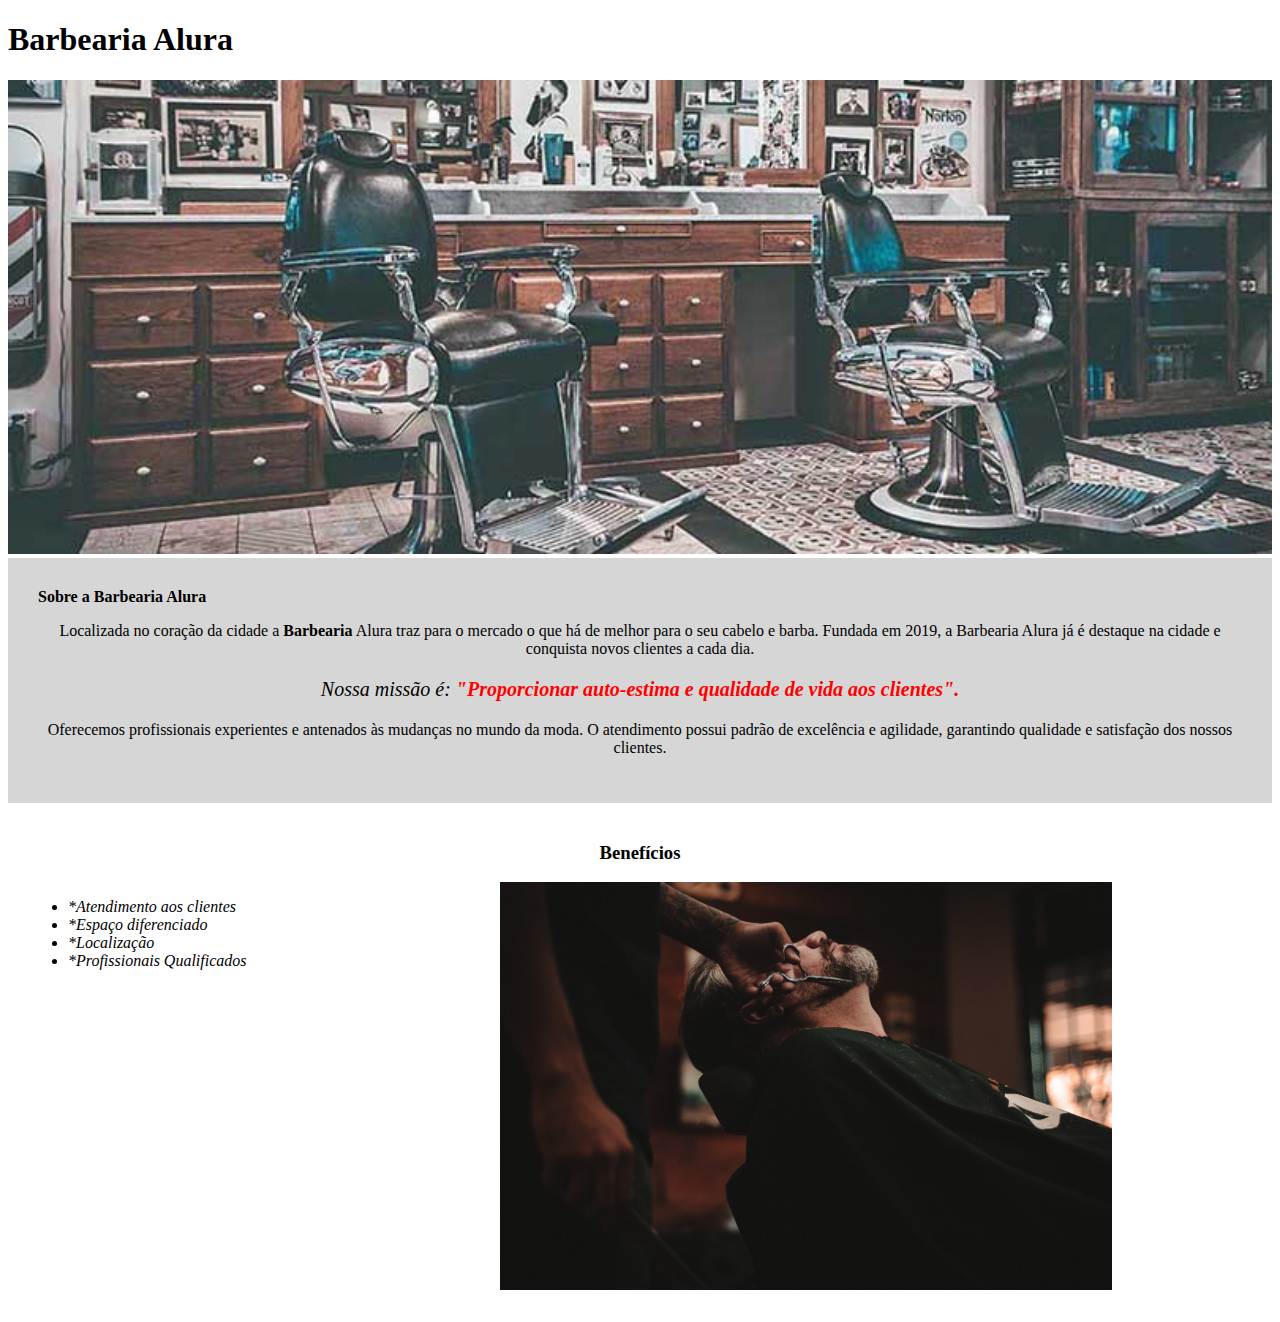
==== index.html @ 66827510 "Add files via upload" ====
<!DOCTYPE html>
<html lang="pt-br">
<head>
    <meta charset="UTF-8">
    <meta http-equiv="X-UA-Compatible" content="IE=edge">
    <meta name="viewport" content="width=device-width, initial-scale=1.0">
    <title>Barbearia Alura</title>
    <link rel="stylesheet" href="style.css">
</head>

<body>

    <header>
        <h1>Barbearia Alura </h1>
    </header>
    <img id="banner" src="banner.jpg" alt="">
    <div class="principal">
        <h2c class="titulo-centralizado">  <strong>Sobre a Barbearia Alura</strong> </h2> 

        <p>Localizada no coração da cidade a <strong>Barbearia</strong>  Alura traz para o mercado o que há de melhor para o seu cabelo e barba. Fundada em 2019, a Barbearia Alura já é destaque na cidade e conquista novos clientes a cada dia.</p> 
        
        <p id="missaoRato"><em>Nossa missão é:  <strong> "Proporcionar auto-estima e qualidade de vida aos clientes".</strong></em></p>
        
        <p>Oferecemos profissionais experientes e antenados às mudanças no mundo da moda. O atendimento possui padrão de excelência e agilidade, garantindo qualidade e satisfação dos nossos clientes.</p> 
    </div>

    <div class="beneficios">
            <h3 class="titulo-centralizado">  Benefícios</h3>
            

            <ul>
                <li class="itens"> *Atendimento aos clientes</li>
                <li class="itens">*Espaço diferenciado</li>
                <li class="itens">*Localização</li>
                <li class="itens">*Profissionais Qualificados</li>
            </ul>

            <img src="beneficios.jpg" class="imagembeneficios" alt="">
    </div>
</body>
</html>
---- style.css ----
body{
    
}

#banner{
    width: 100%;
   
}

.principal{
    background: #cccccccc;
    padding: 30px;
    
}

.titulo-centralizado{
    color: black;
    text-align:center;
}

p{
    text-align: center;
    
}

#missaoRato{
    font-size: 20px;
}

em strong{
    color: red;
}

.itens {
    font-style: italic;
}

.beneficios {
    background: #ffffff;
    padding:  20px;
}


ul{
    display: inline-block;
    vertical-align: top;
    width: 20%;
    margin-right: 15%;
}

.imagembeneficios {
    width:50%;
}
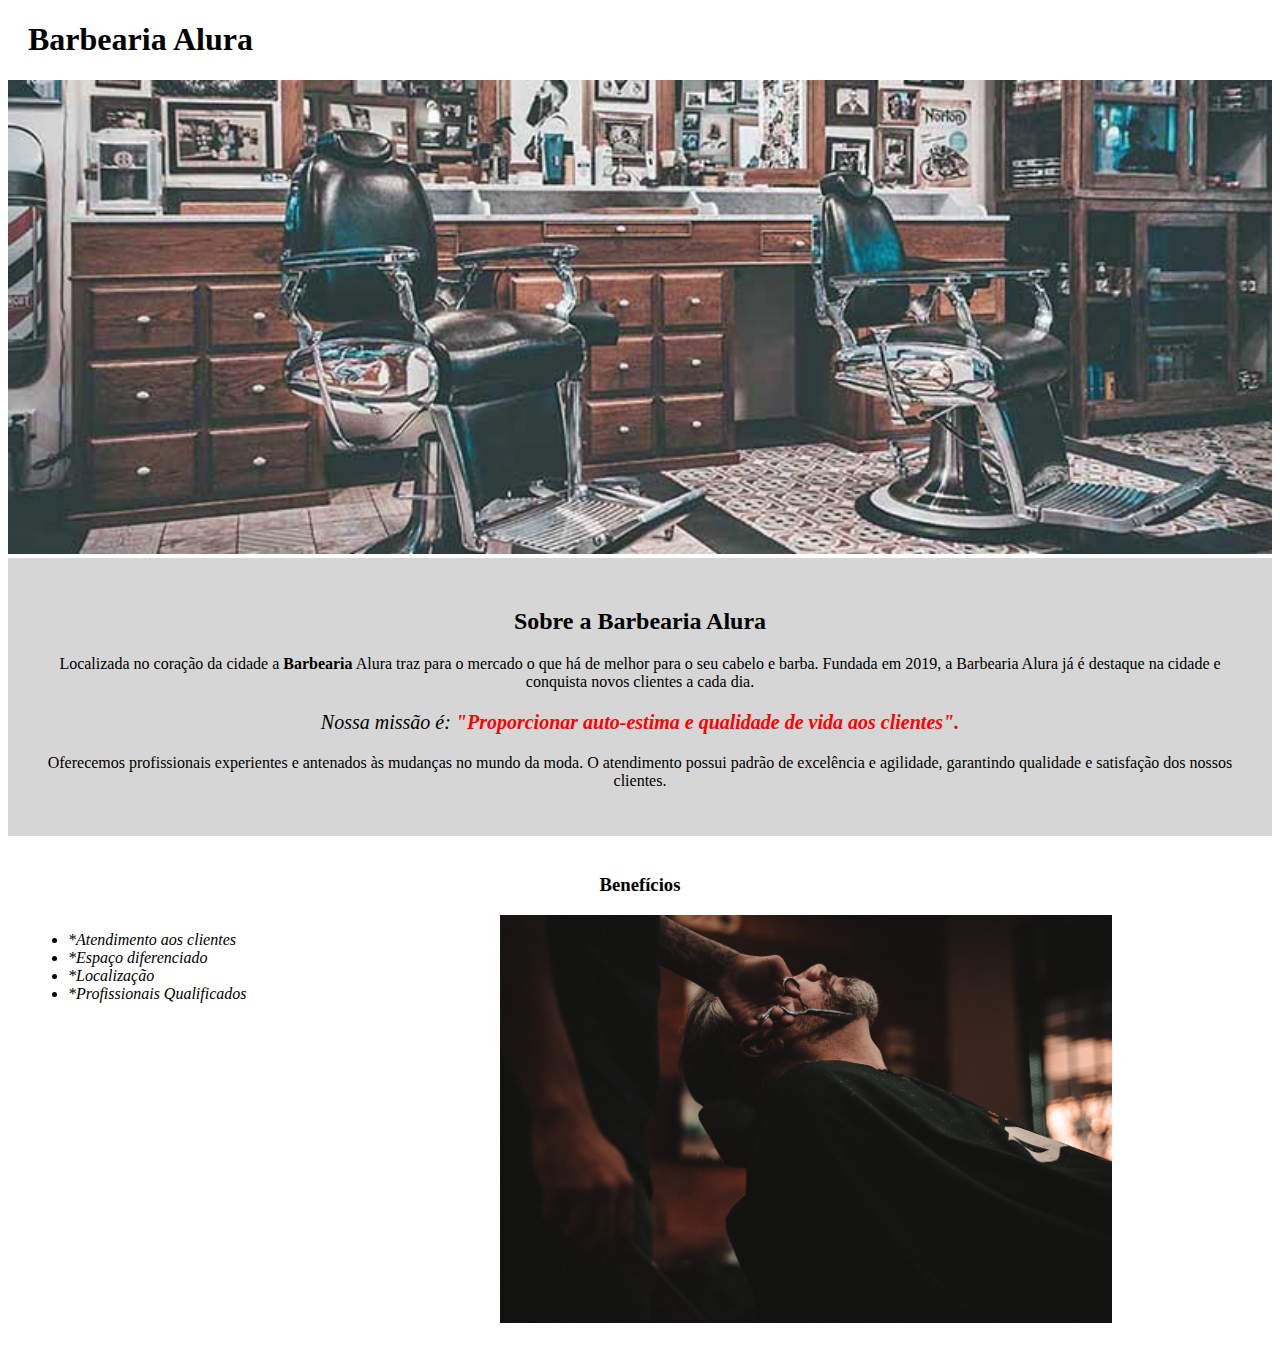
==== commit a80c1aa6: "Add files via upload" ====
--- a/index.html
+++ b/index.html
@@ -11,11 +11,12 @@
 <body>
 
     <header>
-        <h1>Barbearia Alura </h1>
+        <h1 class="titulo-principal">  Barbearia Alura </h1>
     </header>
+    
     <img id="banner" src="banner.jpg" alt="">
     <div class="principal">
-        <h2c class="titulo-centralizado">  <strong>Sobre a Barbearia Alura</strong> </h2> 
+        <h2 class="titulo-centralizado">  <strong>Sobre a Barbearia Alura</strong> </h2> 
 
         <p>Localizada no coração da cidade a <strong>Barbearia</strong>  Alura traz para o mercado o que há de melhor para o seu cabelo e barba. Fundada em 2019, a Barbearia Alura já é destaque na cidade e conquista novos clientes a cada dia.</p> 
         
--- a/style.css
+++ b/style.css
@@ -11,6 +11,10 @@
     background: #cccccccc;
     padding: 30px;
     
+}
+.titulo-principal {
+    padding-left: 20px;
+
 }
 
 .titulo-centralizado{
@@ -50,4 +54,8 @@
 
 .imagembeneficios {
     width:50%;
+}
+
+.titulo-centralizado{
+    text-align: center;
 }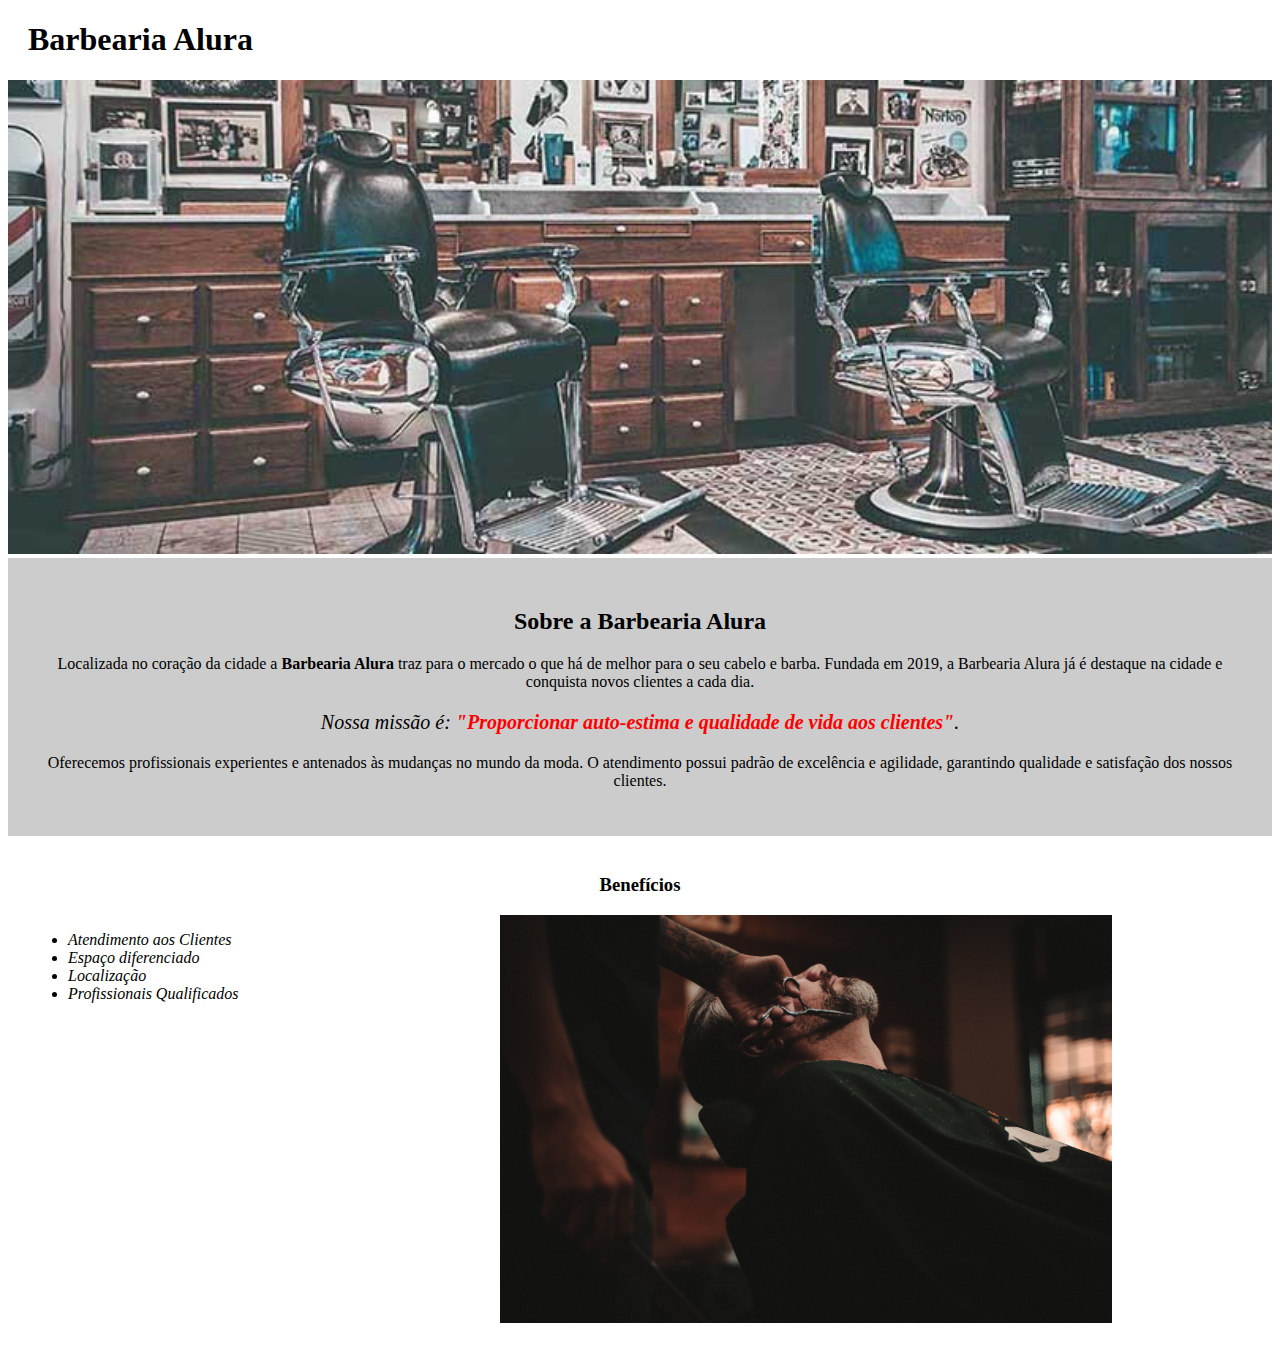
==== commit 6a1e2fb7: "Add files via upload" ====
--- a/index.html
+++ b/index.html
@@ -1,42 +1,37 @@
-<!DOCTYPE html>
-<html lang="pt-br">
-<head>
-    <meta charset="UTF-8">
-    <meta http-equiv="X-UA-Compatible" content="IE=edge">
-    <meta name="viewport" content="width=device-width, initial-scale=1.0">
-    <title>Barbearia Alura</title>
-    <link rel="stylesheet" href="style.css">
-</head>
-
-<body>
-
-    <header>
-        <h1 class="titulo-principal">  Barbearia Alura </h1>
-    </header>
-    
-    <img id="banner" src="banner.jpg" alt="">
-    <div class="principal">
-        <h2 class="titulo-centralizado">  <strong>Sobre a Barbearia Alura</strong> </h2> 
-
-        <p>Localizada no coração da cidade a <strong>Barbearia</strong>  Alura traz para o mercado o que há de melhor para o seu cabelo e barba. Fundada em 2019, a Barbearia Alura já é destaque na cidade e conquista novos clientes a cada dia.</p> 
-        
-        <p id="missaoRato"><em>Nossa missão é:  <strong> "Proporcionar auto-estima e qualidade de vida aos clientes".</strong></em></p>
-        
-        <p>Oferecemos profissionais experientes e antenados às mudanças no mundo da moda. O atendimento possui padrão de excelência e agilidade, garantindo qualidade e satisfação dos nossos clientes.</p> 
-    </div>
-
-    <div class="beneficios">
-            <h3 class="titulo-centralizado">  Benefícios</h3>
-            
-
-            <ul>
-                <li class="itens"> *Atendimento aos clientes</li>
-                <li class="itens">*Espaço diferenciado</li>
-                <li class="itens">*Localização</li>
-                <li class="itens">*Profissionais Qualificados</li>
-            </ul>
-
-            <img src="beneficios.jpg" class="imagembeneficios" alt="">
-    </div>
-</body>
-</html>
+<!DOCTYPE html>
+<html lang="pt-br">
+	<head>
+		<meta charset="UTF-8">
+		<title>Barbearia Alura</title>
+		<link rel="stylesheet" href="style.css">
+	</head>
+
+	<body>
+		<header>
+			<h1 class="titulo-principal">Barbearia Alura</h1>
+		</header>
+		<img id="banner" src="banner.jpg">
+		<div class="principal">
+			<h2 class="titulo-centralizado">Sobre a Barbearia Alura</h2>
+	 
+			<p>Localizada no coração da cidade a <strong>Barbearia Alura</strong> traz para o mercado o que há de melhor para o seu cabelo e barba. Fundada em 2019, a Barbearia Alura já é destaque na cidade e conquista novos clientes a cada dia.</p>
+
+			<p id="missao"><em>Nossa missão é: <strong>"Proporcionar auto-estima e qualidade de vida aos clientes"</strong>.</em></p>
+
+			<p>Oferecemos profissionais experientes e antenados às mudanças no mundo da moda. O atendimento possui padrão de excelência e agilidade, garantindo qualidade e satisfação dos nossos clientes.</p>
+		</div>
+
+		<div class="beneficios">
+			<h3 class="titulo-centralizado">Benefícios</h3>
+
+			<ul>
+				<li class="itens">Atendimento aos Clientes</li>
+				<li class="itens">Espaço diferenciado</li>
+				<li class="itens">Localização</li>
+				<li class="itens">Profissionais Qualificados</li>
+			</ul>
+
+			<img src="beneficios.jpg" class="imagembeneficios">
+		</div>
+	</body>
+</html>--- a/style.css
+++ b/style.css
@@ -1,61 +1,48 @@
-body{
-    
-}
-
-#banner{
-    width: 100%;
-   
-}
-
-.principal{
-    background: #cccccccc;
-    padding: 30px;
-    
-}
-.titulo-principal {
-    padding-left: 20px;
-
-}
-
-.titulo-centralizado{
-    color: black;
-    text-align:center;
-}
-
-p{
-    text-align: center;
-    
-}
-
-#missaoRato{
-    font-size: 20px;
-}
-
-em strong{
-    color: red;
-}
-
-.itens {
-    font-style: italic;
-}
-
-.beneficios {
-    background: #ffffff;
-    padding:  20px;
-}
-
-
-ul{
-    display: inline-block;
-    vertical-align: top;
-    width: 20%;
-    margin-right: 15%;
-}
-
-.imagembeneficios {
-    width:50%;
-}
-
-.titulo-centralizado{
-    text-align: center;
+#banner {
+	width:100%;
+}
+
+.principal{
+	background: #CCCCCC;
+	padding: 30px;
+}
+
+.titulo-principal {
+	padding-left: 20px;
+}
+
+.titulo-centralizado {
+	text-align: center
+}
+
+p {
+	text-align: center;
+}
+
+#missao {
+	font-size: 20px
+}
+
+em strong {
+	color: #FF0000;
+}
+
+.itens {
+	font-style: italic
+}
+
+.beneficios {
+	background: #FFFFFF;
+	padding: 20px;
+}
+
+ul {
+	display: inline-block;
+	vertical-align: top;
+	width: 20%;
+	margin-right: 15%;
+}
+
+.imagembeneficios {
+	width: 50%;
 }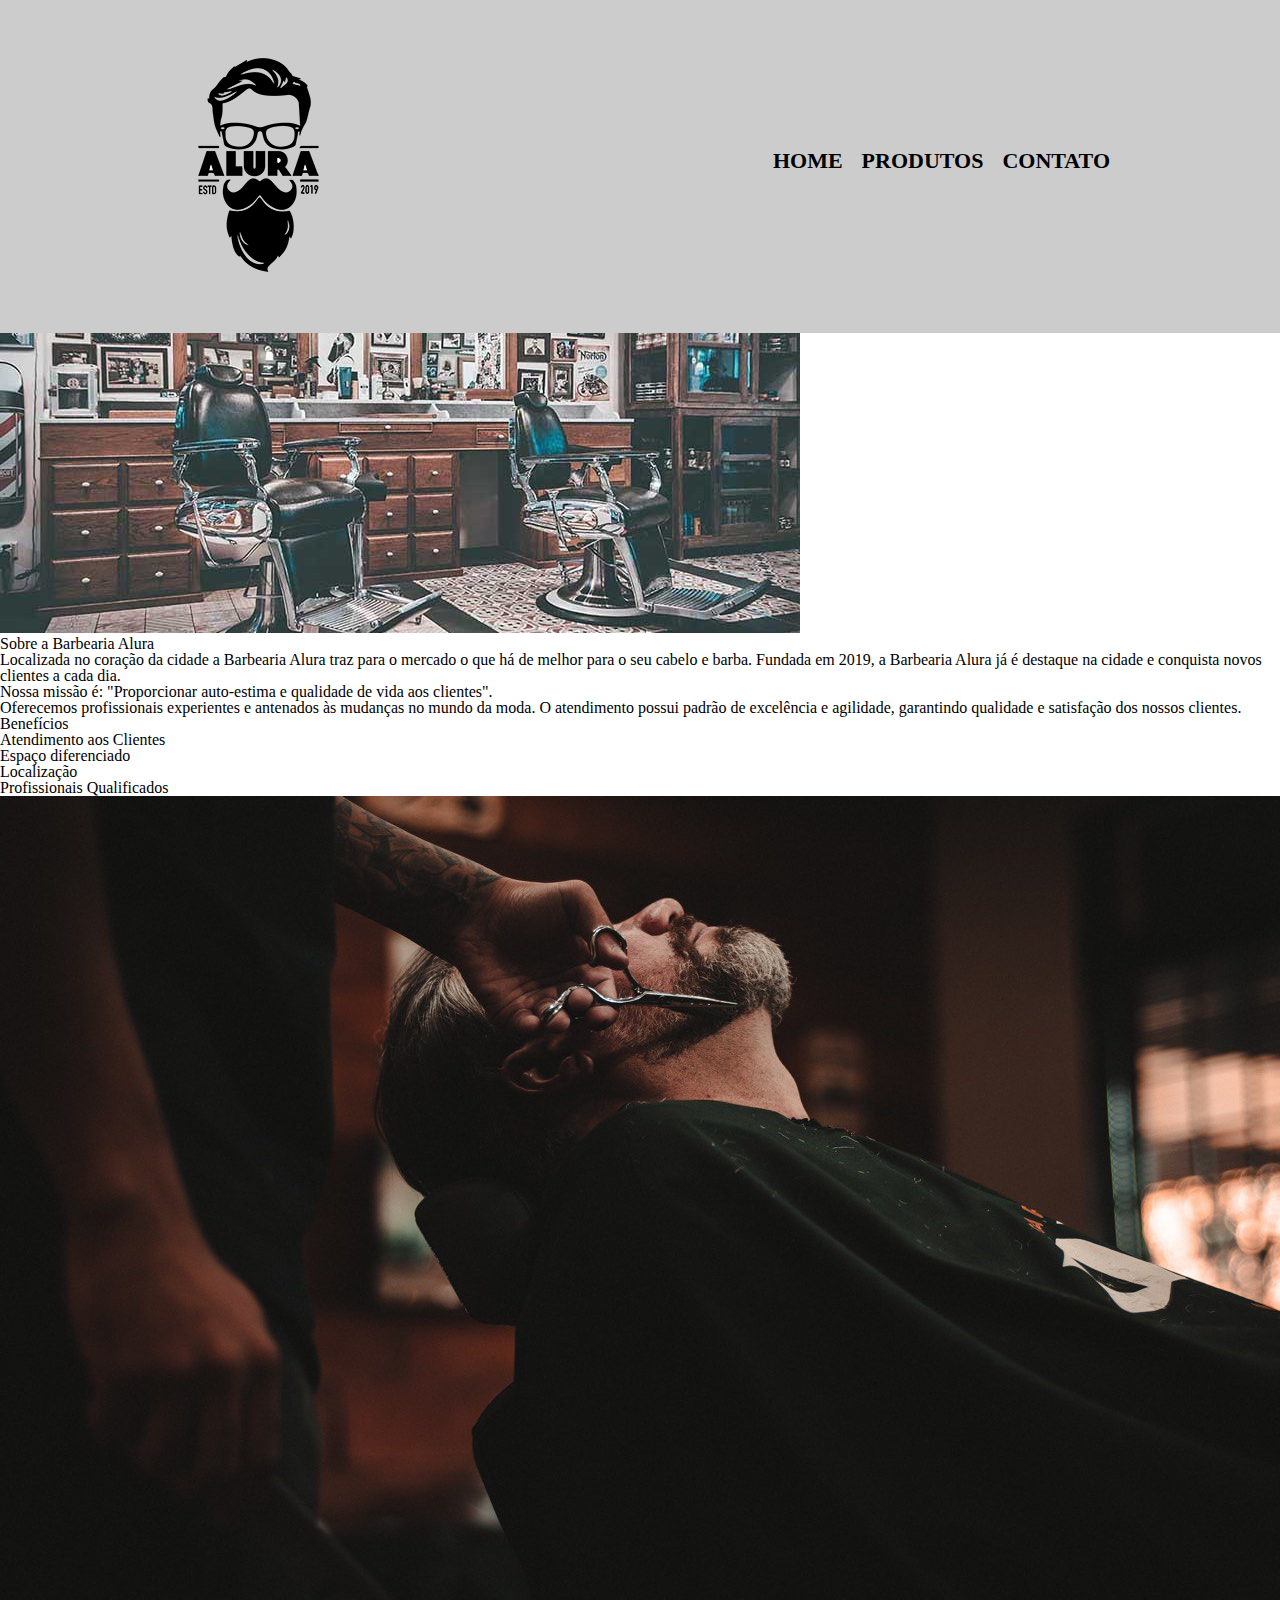
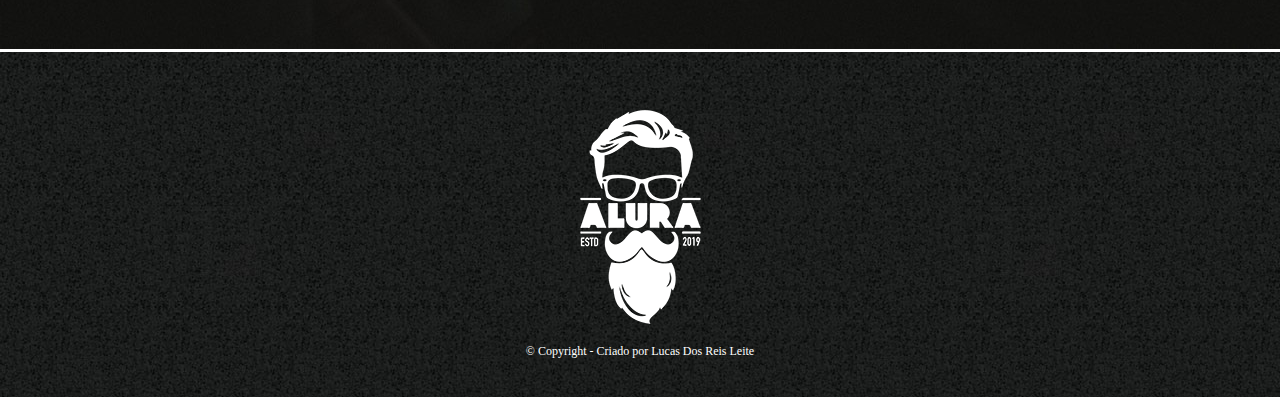
==== commit 06ea5ada: "Add files via upload" ====
--- a/index.html
+++ b/index.html
@@ -3,15 +3,26 @@
 	<head>
 		<meta charset="UTF-8">
 		<title>Barbearia Alura</title>
+		<link rel="stylesheet" href="reset.css">
 		<link rel="stylesheet" href="style.css">
 	</head>
 
 	<body>
 		<header>
-			<h1 class="titulo-principal">Barbearia Alura</h1>
+			<header>
+				<div class="caixa">
+					<h1><img src="logo.png"></h1>
+					<nav>
+						<ul>
+							<li><a href="index.html">Home</a></li>
+							<li><a href="produtos.html">Produtos</a></li>
+							<li><a href="contato.html">Contato</a></li>
+						</ul>
+					</nav>
+			</header>
 		</header>
 		<img id="banner" src="banner.jpg">
-		<div class="principal">
+		<section class="principal">
 			<h2 class="titulo-centralizado">Sobre a Barbearia Alura</h2>
 	 
 			<p>Localizada no coração da cidade a <strong>Barbearia Alura</strong> traz para o mercado o que há de melhor para o seu cabelo e barba. Fundada em 2019, a Barbearia Alura já é destaque na cidade e conquista novos clientes a cada dia.</p>
@@ -19,9 +30,9 @@
 			<p id="missao"><em>Nossa missão é: <strong>"Proporcionar auto-estima e qualidade de vida aos clientes"</strong>.</em></p>
 
 			<p>Oferecemos profissionais experientes e antenados às mudanças no mundo da moda. O atendimento possui padrão de excelência e agilidade, garantindo qualidade e satisfação dos nossos clientes.</p>
-		</div>
+		</section>
 
-		<div class="beneficios">
+		<section class="beneficios">
 			<h3 class="titulo-centralizado">Benefícios</h3>
 
 			<ul>
@@ -32,6 +43,12 @@
 			</ul>
 
 			<img src="beneficios.jpg" class="imagembeneficios">
-		</div>
+			<footer>
+
+
+				<img src="logo-branco.png" alt="">
+				<p>&copy; Copyright - Criado por Lucas Dos Reis Leite </p>
+			</footer>
+		</section>
 	</body>
 </html>--- a/style.css
+++ b/style.css
@@ -1,48 +1,160 @@
-#banner {
-	width:100%;
+header {
+	background: #ccc;
+	padding: 20px 0;
 }
 
-.principal{
-	background: #CCCCCC;
-	padding: 30px;
+.caixa{
+	width: 940px;
+	position: relative;
+	margin: 0 auto;
 }
 
-.titulo-principal {
-	padding-left: 20px;
+nav{
+	position: absolute;
+	top: 110px;
+	right: 0;
 }
 
-.titulo-centralizado {
-	text-align: center
+nav li {
+	display: inline;
+	margin: 0 0 0 15px;
 }
 
-p {
-	text-align: center;
+nav a {
+	text-transform: uppercase;
+	color: #000000;
+	font-weight: bold;
+	font-size: 22px;
+	text-decoration: none;
 }
 
-#missao {
-	font-size: 20px
+nav a:hover{
+	color: #c78c19;
+	text-decoration: underline;
 }
 
-em strong {
-	color: #FF0000;
+.produtos{
+	width: 940px;
+	margin: 0 auto;
+	padding: 50px;
+}
+.produtos li{
+	display: inline-block;
+	text-align: center;
+	width: 30%;
+	vertical-align: top;
+	margin: 50px 0;
+	margin: 0 1.5%;
+	padding: 30px 20px;
+	box-sizing: border-box;
+	border: 2px solid black;
+	border-radius: 10px;
 }
 
-.itens {
-	font-style: italic
+.produtos h2{
+	font-size: 30px;
+	font-weight: bold;
 }
 
-.beneficios {
-	background: #FFFFFF;
-	padding: 20px;
+.produtos li:hover{
+	border-color: #c78c19;
+	
 }
 
-ul {
-	display: inline-block;
-	vertical-align: top;
-	width: 20%;
-	margin-right: 15%;
+.produtos li:hover h2{
+	font-size: 40px;
 }
 
-.imagembeneficios {
+.produtos li:active{
+	border-color: #088c19;
+}
+
+
+.produtos-preco{
+	font-size: 22px;
+	font-weight: bold;
+	margin: 10px;
+}
+
+footer{
+	background-color: #ccc;
+	text-align: center;
+	background: url(bg.jpg);
+	padding: 40px 0;
+}
+
+footer p{
+	color: white;
+	font-size: 12px;
+}
+
+main{
+	width: 940px;
+	margin: 0 auto;
+}
+
+form{
+	margin: 40px 0;
+}
+
+input{
+	
+	border-radius: 5px;
+
+}
+
+
+
+form label{
+	display: block;
+	font-size: 20px;
+	margin: 0 0 10px 0;
+	
+}
+
+form .input-padrao{
+	display: block;
+	margin: 0 0 20px 0;
+	padding: 10px 25px;
 	width: 50%;
+}
+
+textarea{
+	margin:0 0 20px 0;
+}
+
+.checkbox{
+	margin: 20px 0;
+}
+
+.enviar{
+	width: 40%;
+	padding: 15px 0;
+	background-color:orange ;
+	color: aquamarine;
+	font-size: 18px;
+	font-weight: bold;
+	transition: 0.5s all;
+}
+
+.enviar:hover{
+	background-color: black;
+	color: white;
+	transform: scale(1.05);
+}
+
+table{
+	margin: 20px 0 40px;
+}
+
+thead{
+
+	background-color: #555;
+	color: white;
+	font-weight: bold;
+}
+
+td{
+	border: 1px solid black;
+	padding: 15px 10px;
 }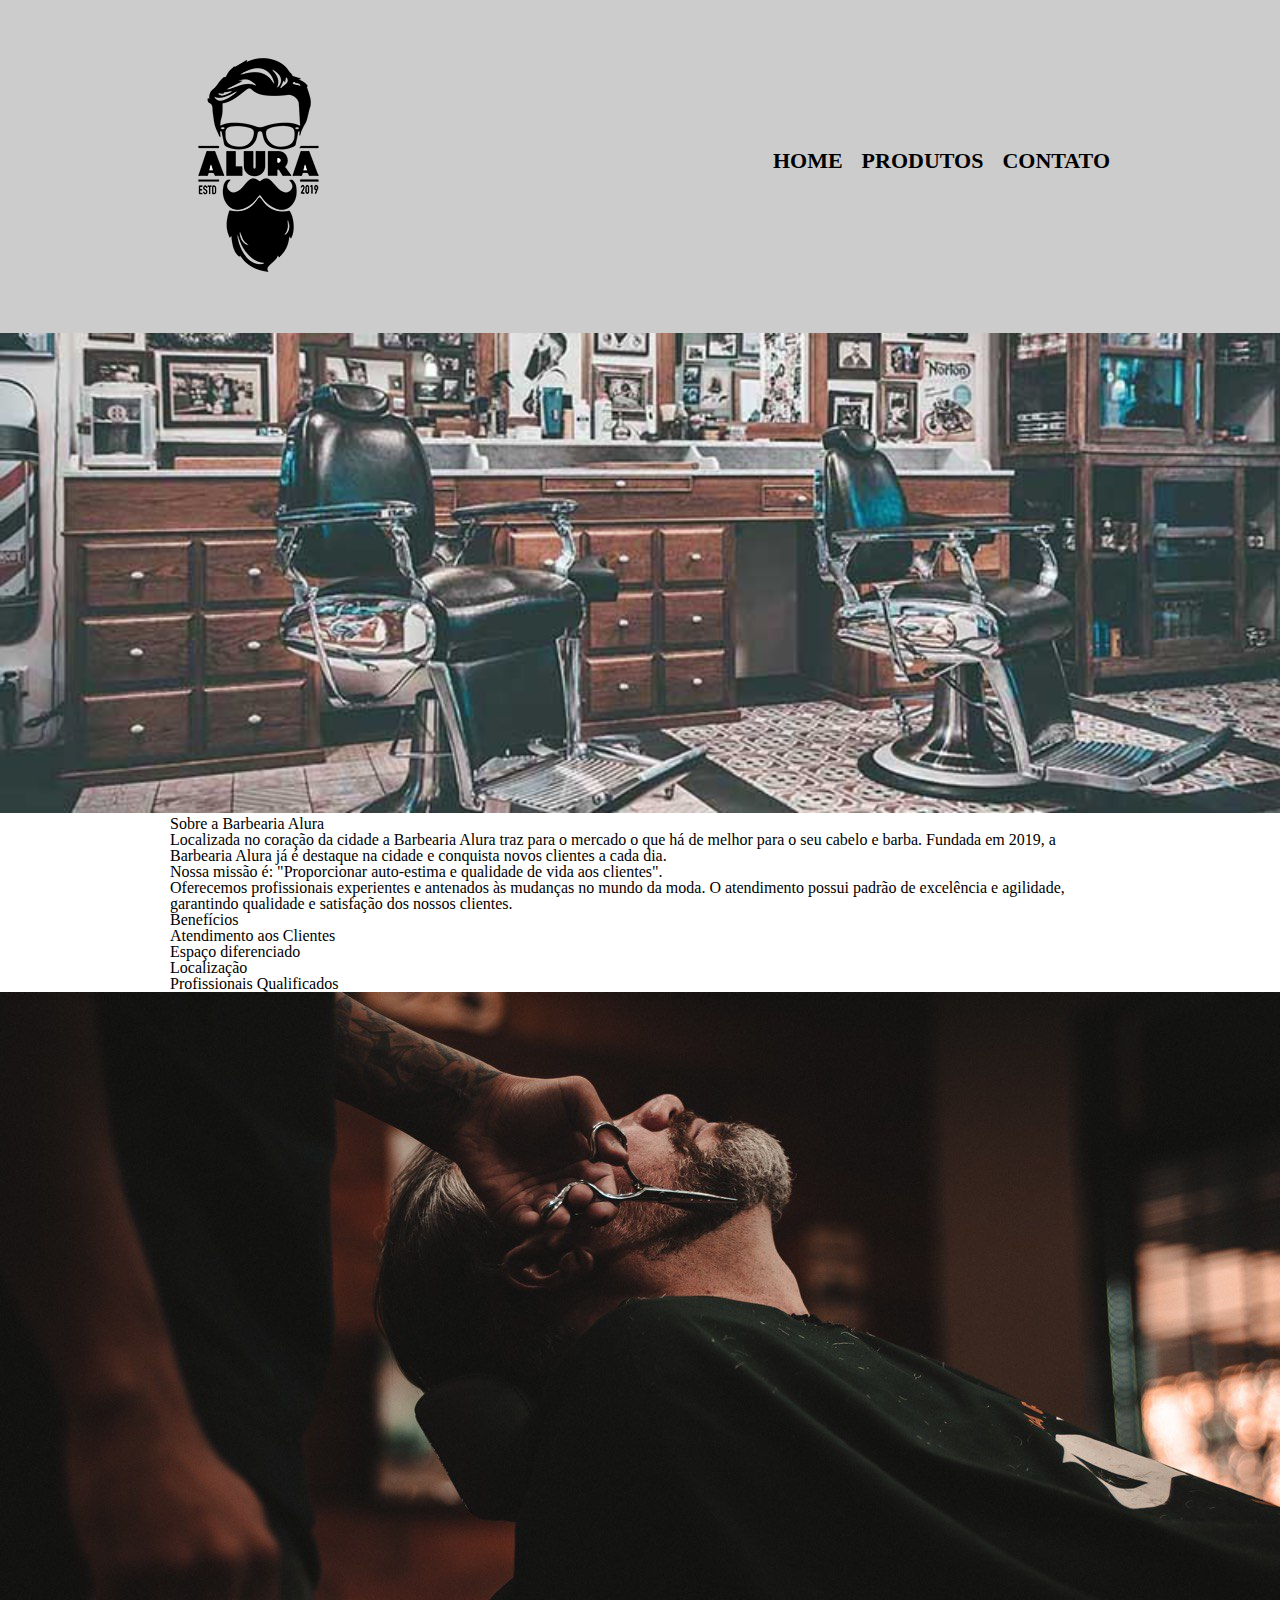
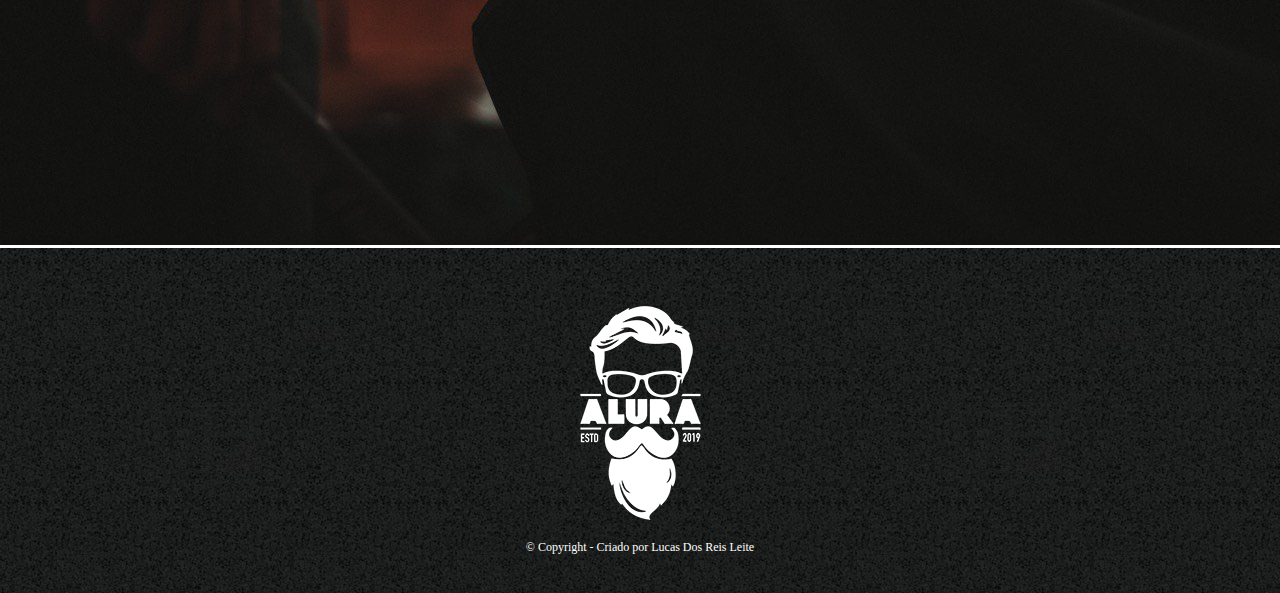
==== commit 1e112eb0: "Add files via upload" ====
--- a/index.html
+++ b/index.html
@@ -21,26 +21,28 @@
 					</nav>
 			</header>
 		</header>
-		<img id="banner" src="banner.jpg">
-		<section class="principal">
-			<h2 class="titulo-centralizado">Sobre a Barbearia Alura</h2>
-	 
-			<p>Localizada no coração da cidade a <strong>Barbearia Alura</strong> traz para o mercado o que há de melhor para o seu cabelo e barba. Fundada em 2019, a Barbearia Alura já é destaque na cidade e conquista novos clientes a cada dia.</p>
+		<img class="banner" src="banner.jpg">
+		<main>
+			<section class="principal">
+				<h2 class="titulo-centralizado">Sobre a Barbearia Alura</h2>
+		
+				<p>Localizada no coração da cidade a <strong>Barbearia Alura</strong> traz para o mercado o que há de melhor para o seu cabelo e barba. Fundada em 2019, a Barbearia Alura já é destaque na cidade e conquista novos clientes a cada dia.</p>
 
-			<p id="missao"><em>Nossa missão é: <strong>"Proporcionar auto-estima e qualidade de vida aos clientes"</strong>.</em></p>
+				<p id="missao"><em>Nossa missão é: <strong>"Proporcionar auto-estima e qualidade de vida aos clientes"</strong>.</em></p>
 
-			<p>Oferecemos profissionais experientes e antenados às mudanças no mundo da moda. O atendimento possui padrão de excelência e agilidade, garantindo qualidade e satisfação dos nossos clientes.</p>
-		</section>
+				<p>Oferecemos profissionais experientes e antenados às mudanças no mundo da moda. O atendimento possui padrão de excelência e agilidade, garantindo qualidade e satisfação dos nossos clientes.</p>
+			</section>
 
-		<section class="beneficios">
-			<h3 class="titulo-centralizado">Benefícios</h3>
+			<section class="beneficios">
+				<h3 class="titulo-centralizado">Benefícios</h3>
 
-			<ul>
-				<li class="itens">Atendimento aos Clientes</li>
-				<li class="itens">Espaço diferenciado</li>
-				<li class="itens">Localização</li>
-				<li class="itens">Profissionais Qualificados</li>
-			</ul>
+				<ul>
+					<li class="itens">Atendimento aos Clientes</li>
+					<li class="itens">Espaço diferenciado</li>
+					<li class="itens">Localização</li>
+					<li class="itens">Profissionais Qualificados</li>
+				</ul>
+		</main>
 
 			<img src="beneficios.jpg" class="imagembeneficios">
 			<footer>
--- a/style.css
+++ b/style.css
@@ -157,4 +157,10 @@
 td{
 	border: 1px solid black;
 	padding: 15px 10px;
+}
+
+/*css da  página principal*/
+
+.banner{
+	width: 100%;
 }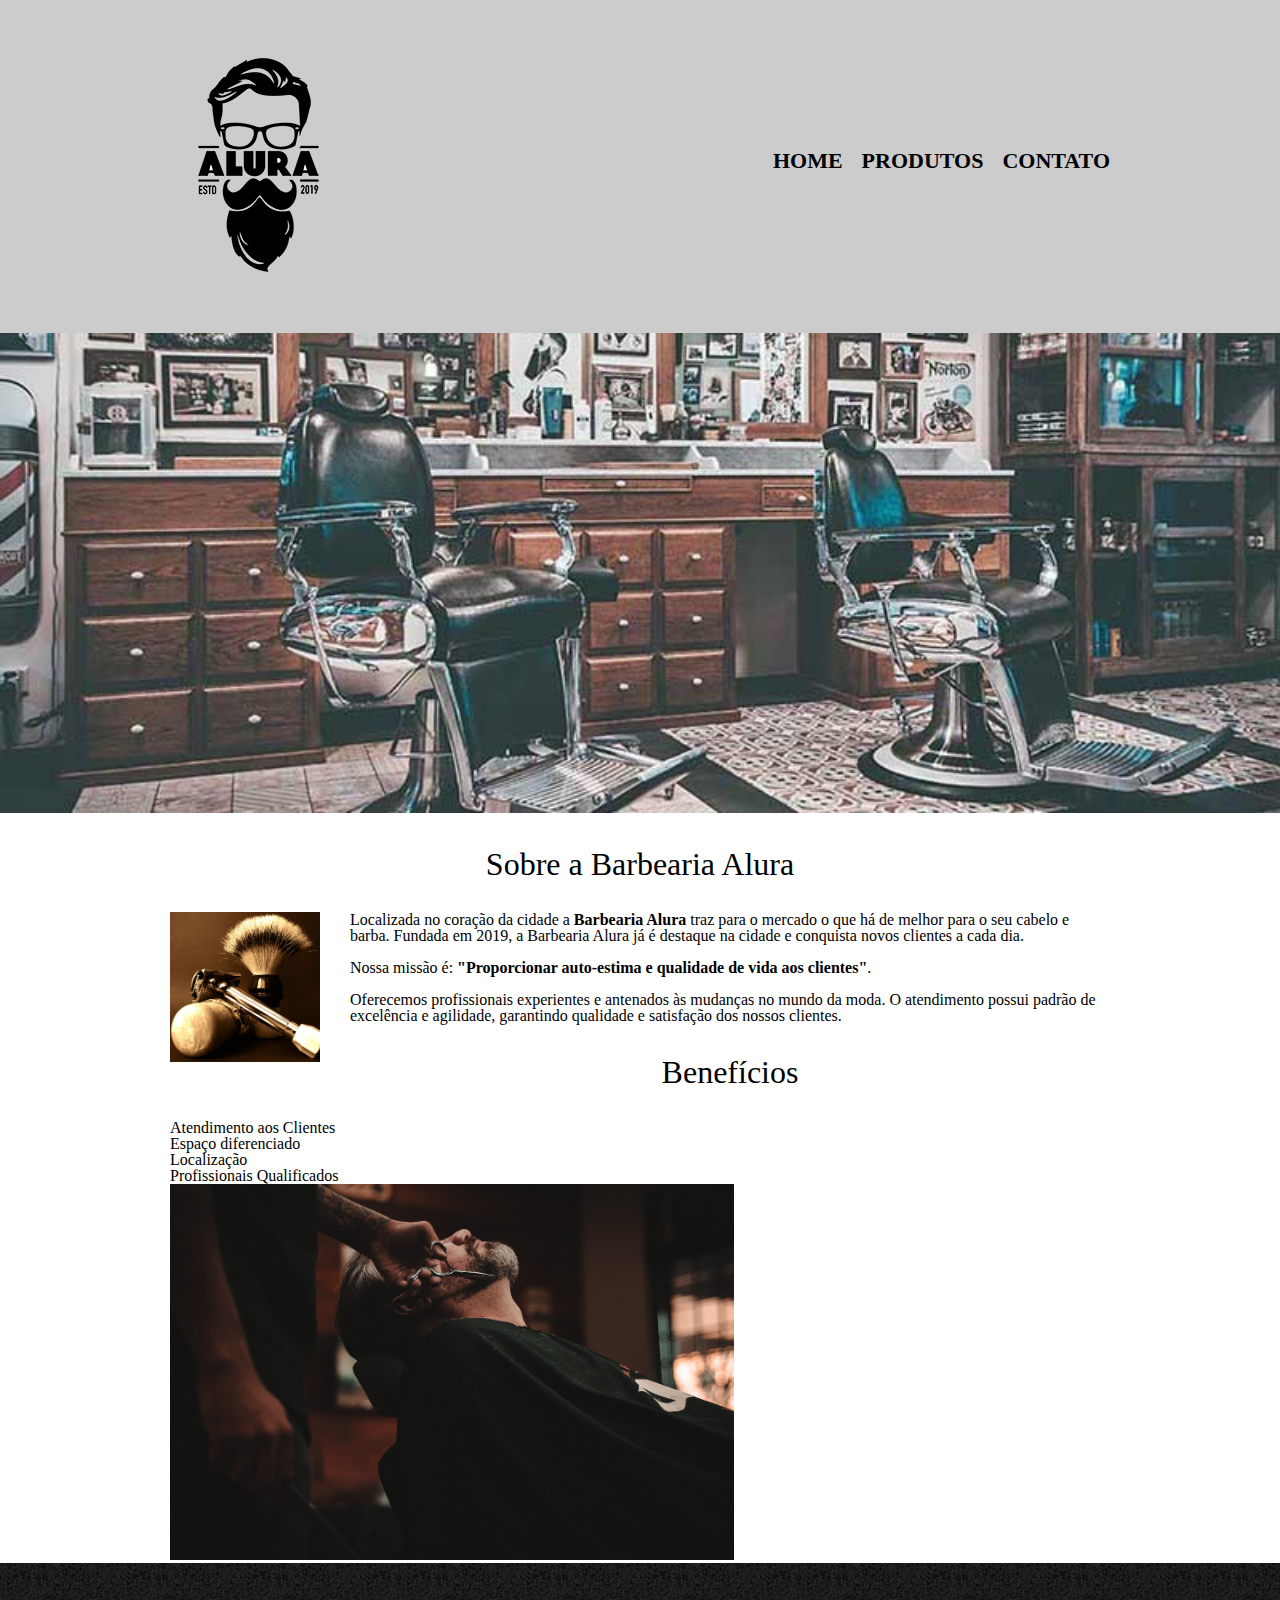
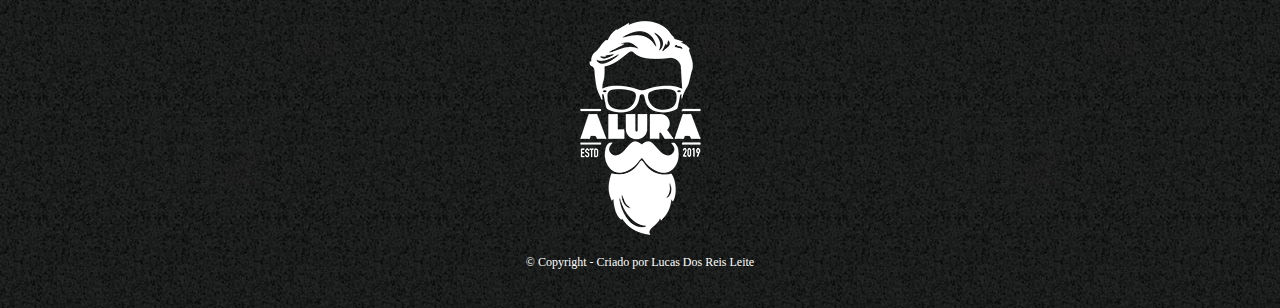
==== commit c156fb03: "Add files via upload" ====
--- a/index.html
+++ b/index.html
@@ -25,10 +25,12 @@
 		<main>
 			<section class="principal">
 				<h2 class="titulo-centralizado">Sobre a Barbearia Alura</h2>
+
+				<img class="utensilios" src="utensilios.jpg" alt="">
 		
 				<p>Localizada no coração da cidade a <strong>Barbearia Alura</strong> traz para o mercado o que há de melhor para o seu cabelo e barba. Fundada em 2019, a Barbearia Alura já é destaque na cidade e conquista novos clientes a cada dia.</p>
 
-				<p id="missao"><em>Nossa missão é: <strong>"Proporcionar auto-estima e qualidade de vida aos clientes"</strong>.</em></p>
+				<p clas="missao"><em>Nossa missão é: <strong>"Proporcionar auto-estima e qualidade de vida aos clientes"</strong>.</em></p>
 
 				<p>Oferecemos profissionais experientes e antenados às mudanças no mundo da moda. O atendimento possui padrão de excelência e agilidade, garantindo qualidade e satisfação dos nossos clientes.</p>
 			</section>
@@ -41,10 +43,14 @@
 					<li class="itens">Espaço diferenciado</li>
 					<li class="itens">Localização</li>
 					<li class="itens">Profissionais Qualificados</li>
+				
 				</ul>
+
+				<img src="beneficios.jpg" class="imagembeneficios">
+			</section>
 		</main>
 
-			<img src="beneficios.jpg" class="imagembeneficios">
+			
 			<footer>
 
 
--- a/style.css
+++ b/style.css
@@ -163,4 +163,30 @@
 
 .banner{
 	width: 100%;
+}
+.titulo-centralizado{
+	text-align: center;
+	font-size: 2em;
+	margin: 1em 0 1em;
+}
+.principal p{
+	margin: 0 0 1em;
+}
+
+.principal strong{
+	font-weight: bold;
+}
+
+.principal em{
+	font-size: italic;
+}
+
+.imagembeneficios{
+	width: 60%;
+}
+
+.utensilios{
+	width: 150px;
+	float: left;
+	margin: 0  30px 30px 0;
 }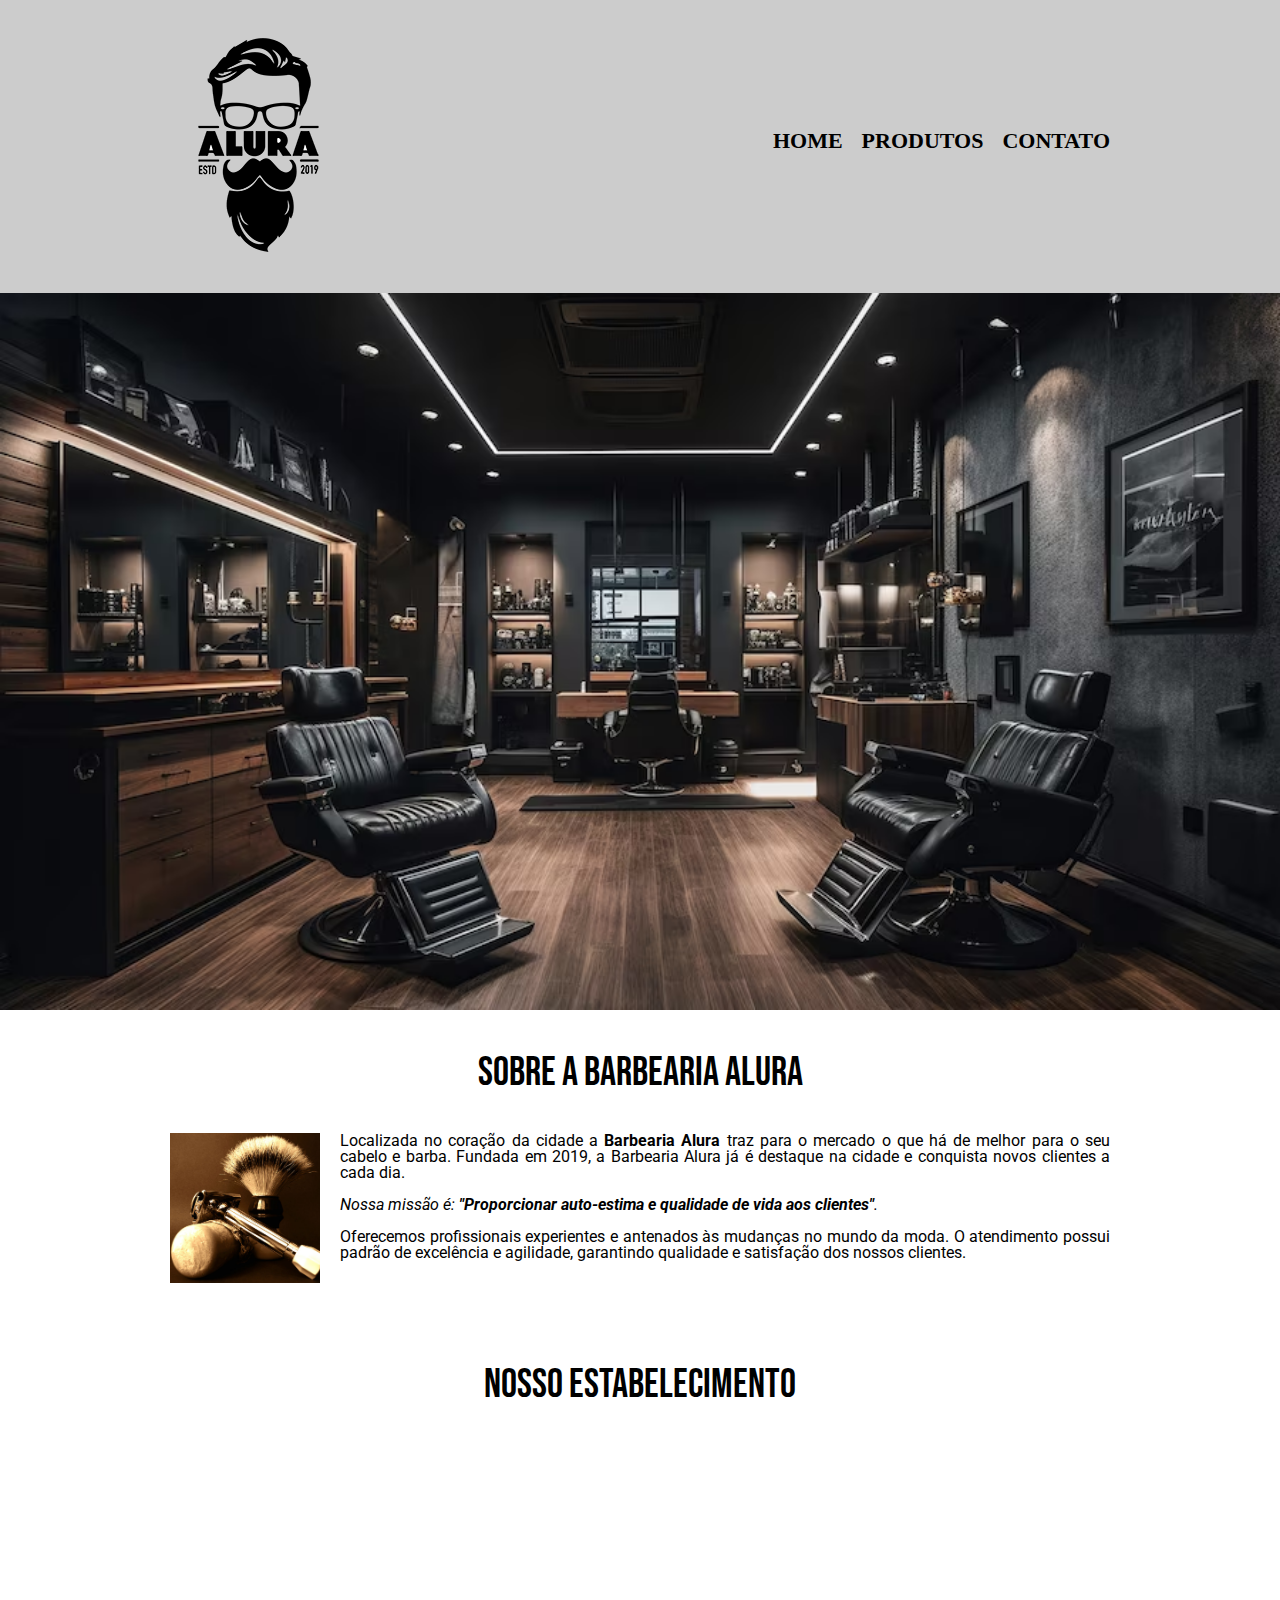
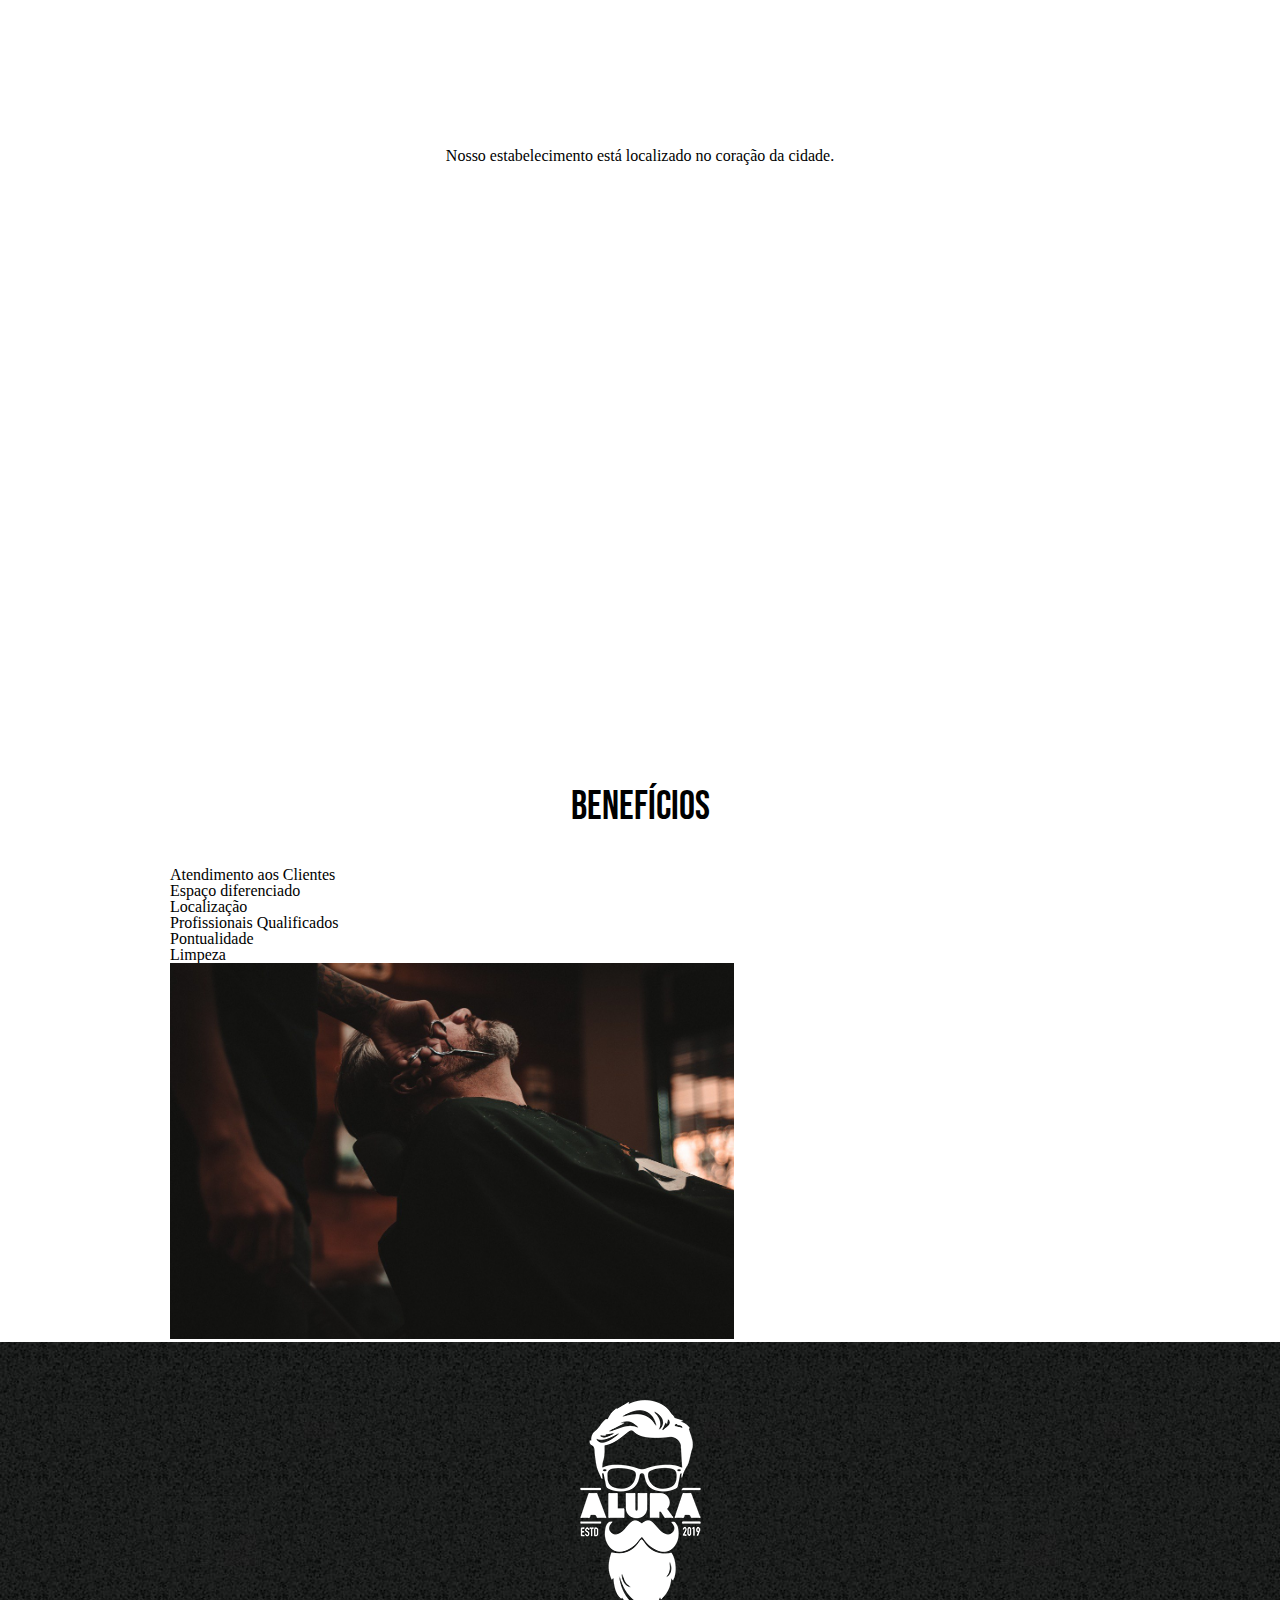
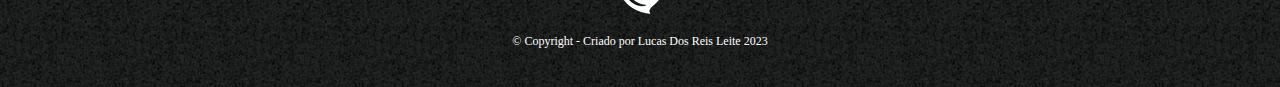
==== commit 90de466d: "Add files via upload" ====
--- a/index.html
+++ b/index.html
@@ -5,23 +5,28 @@
 		<title>Barbearia Alura</title>
 		<link rel="stylesheet" href="reset.css">
 		<link rel="stylesheet" href="style.css">
+		<link rel="preconnect" href="https://fonts.googleapis.com">
+		<link rel="preconnect" href="https://fonts.gstatic.com" crossorigin>
+		<link href="https://fonts.googleapis.com/css2?family=Bebas+Neue&display=swap" rel="stylesheet">
+		<link rel="preconnect" href="https://fonts.googleapis.com">
+<link rel="preconnect" href="https://fonts.gstatic.com" crossorigin>
+<link href="https://fonts.googleapis.com/css2?family=Roboto&display=swap" rel="stylesheet">
+		
 	</head>
 
 	<body>
 		<header>
-			<header>
-				<div class="caixa">
-					<h1><img src="logo.png"></h1>
-					<nav>
-						<ul>
-							<li><a href="index.html">Home</a></li>
-							<li><a href="produtos.html">Produtos</a></li>
-							<li><a href="contato.html">Contato</a></li>
-						</ul>
-					</nav>
-			</header>
+			<div class="caixa">
+				<h1><img src="logo.png"></h1>
+				<nav>
+					<ul>
+						<li><a href="index.html">Home</a></li>
+						<li><a href="produtos.html">Produtos</a></li>
+						<li><a href="contato.html">Contato</a></li>
+					</ul>
+				</nav>
 		</header>
-		<img class="banner" src="banner.jpg">
+		<img class="banner" src="logotipo.avif">
 		<main>
 			<section class="principal">
 				<h2 class="titulo-centralizado">Sobre a Barbearia Alura</h2>
@@ -30,33 +35,41 @@
 		
 				<p>Localizada no coração da cidade a <strong>Barbearia Alura</strong> traz para o mercado o que há de melhor para o seu cabelo e barba. Fundada em 2019, a Barbearia Alura já é destaque na cidade e conquista novos clientes a cada dia.</p>
 
-				<p clas="missao"><em>Nossa missão é: <strong>"Proporcionar auto-estima e qualidade de vida aos clientes"</strong>.</em></p>
+				<p class="missao"><em>Nossa missão é: <strong>"Proporcionar auto-estima e qualidade de vida aos clientes"</strong>.</em></p>
 
 				<p>Oferecemos profissionais experientes e antenados às mudanças no mundo da moda. O atendimento possui padrão de excelência e agilidade, garantindo qualidade e satisfação dos nossos clientes.</p>
 			</section>
 
+			<section class="mapa">
+				<h3 class="titulo-centralizado">Nosso estabelecimento</h3>
+				<iframe src="https://www.google.com/maps/embed?pb=!1m18!1m12!1m3!1d3664.3160376444484!2d-50.31593990807587!3d-23.304289523707656!2m3!1f0!2f0!3f0!3m2!1i1024!2i768!4f13.1!3m3!1m2!1s0x94ea8d7bf500b14d%3A0x9cd0a63835524e9d!2sRui%20Barbosa%2C%20C%20E%20-%20E%20F%20M!5e0!3m2!1spt-BR!2sbr!4v1698675332680!5m2!1spt-BR!2sbr" width="100%" height="300" style="border:0;" allowfullscreen="" loading="lazy" referrerpolicy="no-referrer-when-downgrade"></iframe>
+				<p>Nosso estabelecimento está localizado no coração da cidade.</p>
+			</section>
+
+			<div class="video">
+				<iframe width="100%" height="500" src="https://www.youtube.com/embed/wcVVXUV0YUY?si=gTHOEG1SHKFvn2O2" title="YouTube video player" frameborder="0" allow="accelerometer; autoplay; clipboard-write; encrypted-media; gyroscope; picture-in-picture; web-share" allowfullscreen></iframe>
+			</div>
+
 			<section class="beneficios">
 				<h3 class="titulo-centralizado">Benefícios</h3>
+				
 
 				<ul>
 					<li class="itens">Atendimento aos Clientes</li>
 					<li class="itens">Espaço diferenciado</li>
 					<li class="itens">Localização</li>
 					<li class="itens">Profissionais Qualificados</li>
-				
+					<li class="itens">Pontualidade</li>
+					<li class="itens">Limpeza</li>
 				</ul>
-
 				<img src="beneficios.jpg" class="imagembeneficios">
 			</section>
 		</main>
 
 			
-			<footer>
-
-
-				<img src="logo-branco.png" alt="">
-				<p>&copy; Copyright - Criado por Lucas Dos Reis Leite </p>
-			</footer>
-		</section>
+		<footer>
+			<img src="logo-branco.png" alt="">
+			<p>&copy; Copyright - Criado por Lucas Dos Reis Leite 2023 </p>
+		</footer>
 	</body>
 </html>--- a/style.css
+++ b/style.css
@@ -148,29 +148,36 @@
 }
 
 thead{
-
-	background-color: #555;
+	background: #555;
 	color: white;
 	font-weight: bold;
 }
 
 td{
-	border: 1px solid black;
-	padding: 15px 10px;
-}
-
-/*css da  página principal*/
-
+	border: 2px solid #000;
+	padding: 15px 66px;
+}
+
+/*CSS da página principal*/
 .banner{
 	width: 100%;
 }
+
 .titulo-centralizado{
-	text-align: center;
-	font-size: 2em;
+	
+	text-align: center;
+	font-size: 2.5em;
 	margin: 1em 0 1em;
-}
+	font-family: 'Bebas Neue', sans-serif;
+
+}
+
 .principal p{
 	margin: 0 0 1em;
+	font-family: 'Roboto', sans-serif;
+	font-size: 1em;
+	text-align: justify;
+	
 }
 
 .principal strong{
@@ -178,7 +185,7 @@
 }
 
 .principal em{
-	font-size: italic;
+	font-style: italic;
 }
 
 .imagembeneficios{
@@ -188,5 +195,15 @@
 .utensilios{
 	width: 150px;
 	float: left;
-	margin: 0  30px 30px 0;
-}+	margin: 0 20px 20px 0;
+}
+
+.mapa{
+	padding: 3em 0;
+}
+
+.mapa p{
+	margin: 0 0 2em;
+	text-align: center;
+}
+
